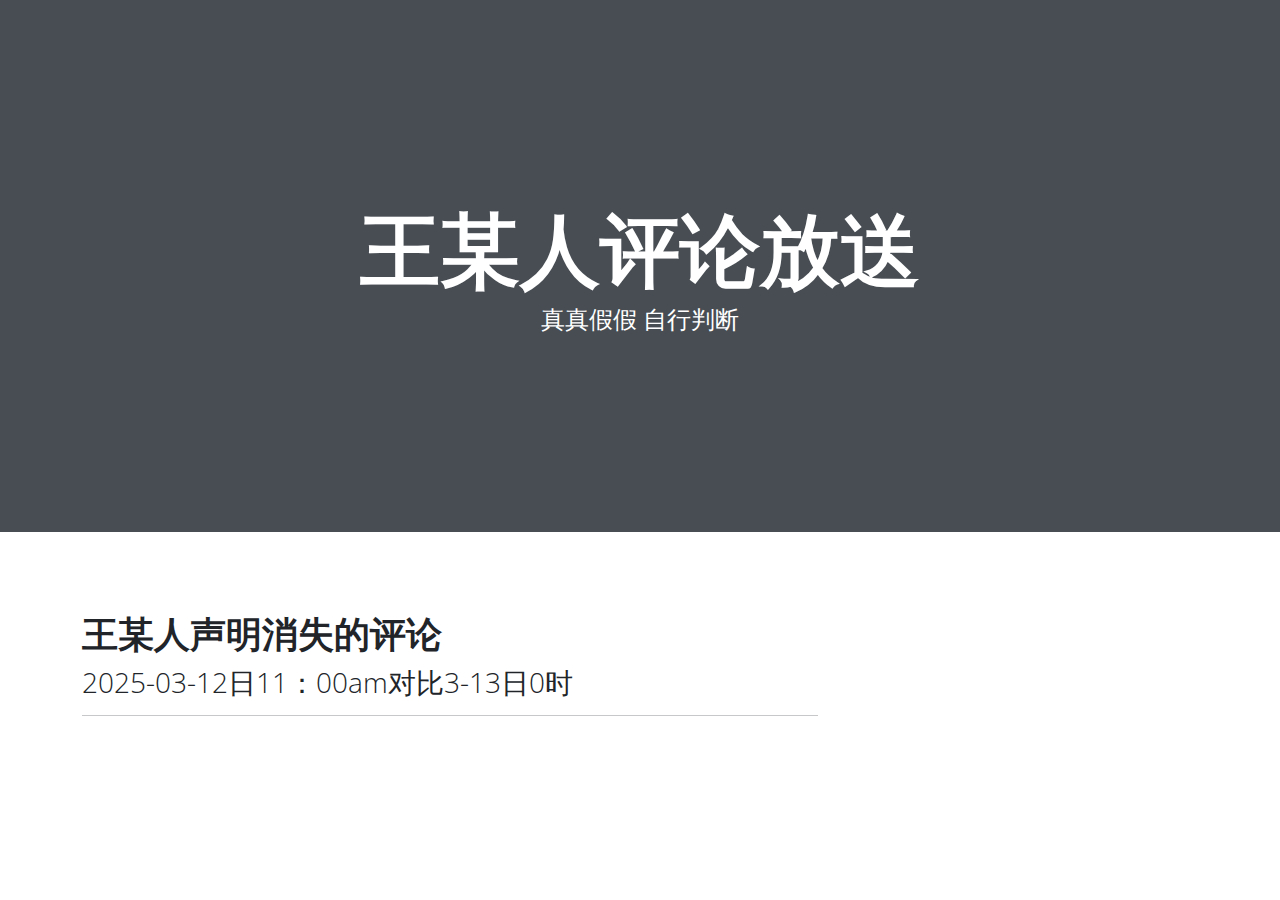
==== index.html @ 5e93373f "Add files via upload" ====
<!DOCTYPE html>
<html data-bs-theme="light" lang="en">

<head>
    <meta charset="utf-8">
    <meta name="viewport" content="width=device-width, initial-scale=1.0, shrink-to-fit=no">
    <title>Home - Brand</title>
    <link rel="stylesheet" href="assets/bootstrap/css/bootstrap.min.css">
    <link rel="stylesheet" href="assets/css/Lora.css">
    <link rel="stylesheet" href="assets/css/Open%20Sans.css">
    <link rel="stylesheet" href="assets/fonts/font-awesome.min.css">
</head>

<body>
<!--    <nav class="navbar navbar-expand-lg fixed-top" id="mainNav">-->
<!--        <div class="container"><a class="navbar-brand" href="index.html"></a><button data-bs-toggle="collapse" data-bs-target="#navbarResponsive" class="navbar-toggler" aria-controls="navbarResponsive" aria-expanded="false" aria-label="Toggle navigation"><i class="fa fa-bars"></i></button>-->
<!--            <div class="collapse navbar-collapse" id="navbarResponsive">-->
<!--                <ul class="navbar-nav ms-auto">-->
<!--                    <li class="nav-item"><a class="nav-link" href="/index.html"></a></li>-->
<!--                    <li class="nav-item"><a class="nav-link" href="/about.html"></a></li>-->
<!--                    <li class="nav-item"><a class="nav-link" href="/contact.html"></a></li>-->
<!--                    <li class="nav-item"><a class="nav-link" href="/post.html"></a></li>-->
<!--                </ul>-->
<!--            </div>-->
<!--        </div>-->
<!--    </nav>-->
    <header class="masthead" style="background-image:url('');">
        <div class="overlay"></div>
        <div class="container">
            <div class="row">
                <div class="col-md-10 col-lg-8 mx-auto position-relative">
                    <div class="site-heading">
                        <h1>王某人评论放送</h1><span class="subheading">真真假假 自行判断</span>
                    </div>
                </div>
            </div>
        </div>
    </header>
    <div class="container">
        <div class="row">
            <div class="col-md-10 col-lg-8">
                <div class="post-preview"><a href="./hasremoved.html">
                        <h2 class="post-title">王某人声明消失的评论</h2>
                        <h3 class="post-subtitle">2025-03-12日11：00am对比3-13日0时</h3>
                    </a></div>
                <hr>
  <!--              <div class="post-preview"><a href="./there.html">
                        <h2 class="post-title">王某人声明留存的评论</h2>
                        <h3 class="post-subtitle">2025-03-12日11：00am对比3-13日0时</h3>
                    </a></div>
                <hr>
                <div class="post-preview"><a href="./2025-03-12.html">
                        <h2 class="post-title">王某人声明评论区2025-03-12日11时存档<br><br></h2>
                        <h3 class="post-subtitle"></h3>
                    </a></div>
                <hr>
                <div class="post-preview"><a href="./2025_3_13_0_0.html">
                        <h2 class="post-title">王某人声明评论区2025-03-13日0时存档<br><br></h2>
                        <h3 class="post-subtitle"></h3>
                    </a></div>
                <hr>
				-->
            </div>
        </div>
    </div>
    <footer>
        <div class="container">
            <div class="row">
                <div class="col-md-10 col-lg-8 mx-auto">
                    <p class="text-muted copyright" style="margin: 0;"></p>
                </div>
            </div>
        </div>
    </footer>
    <script src="assets/bootstrap/js/bootstrap.min.js"></script>
    <script src="assets/js/clean-blog.js"></script>
</body>

</html>
---- assets/css/Lora.css ----
@font-face {
	font-family: 'Lora';
	src: url(../../assets/fonts/Lora-ea2f15fc76f4672fdc5694eb12962fe0.woff2) format('woff2');
	font-weight: 400;
	font-style: italic;
	font-display: swap;
	unicode-range: U+0460-052F, U+1C80-1C8A, U+20B4, U+2DE0-2DFF, U+A640-A69F, U+FE2E-FE2F;
}

@font-face {
	font-family: 'Lora';
	src: url(../../assets/fonts/Lora-cb33b71a9abf86b7de3d083a04eb397a.woff2) format('woff2');
	font-weight: 400;
	font-style: italic;
	font-display: swap;
	unicode-range: U+0301, U+0400-045F, U+0490-0491, U+04B0-04B1, U+2116;
}

@font-face {
	font-family: 'Lora';
	src: url(../../assets/fonts/Lora-267fdfec67ac6cbd1489e616e8f21332.woff2) format('woff2');
	font-weight: 400;
	font-style: italic;
	font-display: swap;
	unicode-range: U+0302-0303, U+0305, U+0307-0308, U+0310, U+0312, U+0315, U+031A, U+0326-0327, U+032C, U+032F-0330, U+0332-0333, U+0338, U+033A, U+0346, U+034D, U+0391-03A1, U+03A3-03A9, U+03B1-03C9, U+03D1, U+03D5-03D6, U+03F0-03F1, U+03F4-03F5, U+2016-2017, U+2034-2038, U+203C, U+2040, U+2043, U+2047, U+2050, U+2057, U+205F, U+2070-2071, U+2074-208E, U+2090-209C, U+20D0-20DC, U+20E1, U+20E5-20EF, U+2100-2112, U+2114-2115, U+2117-2121, U+2123-214F, U+2190, U+2192, U+2194-21AE, U+21B0-21E5, U+21F1-21F2, U+21F4-2211, U+2213-2214, U+2216-22FF, U+2308-230B, U+2310, U+2319, U+231C-2321, U+2336-237A, U+237C, U+2395, U+239B-23B7, U+23D0, U+23DC-23E1, U+2474-2475, U+25AF, U+25B3, U+25B7, U+25BD, U+25C1, U+25CA, U+25CC, U+25FB, U+266D-266F, U+27C0-27FF, U+2900-2AFF, U+2B0E-2B11, U+2B30-2B4C, U+2BFE, U+3030, U+FF5B, U+FF5D, U+1D400-1D7FF, U+1EE00-1EEFF;
}

@font-face {
	font-family: 'Lora';
	src: url(../../assets/fonts/Lora-3aef185362c89519bac510c0a935184e.woff2) format('woff2');
	font-weight: 400;
	font-style: italic;
	font-display: swap;
	unicode-range: U+0001-000C, U+000E-001F, U+007F-009F, U+20DD-20E0, U+20E2-20E4, U+2150-218F, U+2190, U+2192, U+2194-2199, U+21AF, U+21E6-21F0, U+21F3, U+2218-2219, U+2299, U+22C4-22C6, U+2300-243F, U+2440-244A, U+2460-24FF, U+25A0-27BF, U+2800-28FF, U+2921-2922, U+2981, U+29BF, U+29EB, U+2B00-2BFF, U+4DC0-4DFF, U+FFF9-FFFB, U+10140-1018E, U+10190-1019C, U+101A0, U+101D0-101FD, U+102E0-102FB, U+10E60-10E7E, U+1D2C0-1D2D3, U+1D2E0-1D37F, U+1F000-1F0FF, U+1F100-1F1AD, U+1F1E6-1F1FF, U+1F30D-1F30F, U+1F315, U+1F31C, U+1F31E, U+1F320-1F32C, U+1F336, U+1F378, U+1F37D, U+1F382, U+1F393-1F39F, U+1F3A7-1F3A8, U+1F3AC-1F3AF, U+1F3C2, U+1F3C4-1F3C6, U+1F3CA-1F3CE, U+1F3D4-1F3E0, U+1F3ED, U+1F3F1-1F3F3, U+1F3F5-1F3F7, U+1F408, U+1F415, U+1F41F, U+1F426, U+1F43F, U+1F441-1F442, U+1F444, U+1F446-1F449, U+1F44C-1F44E, U+1F453, U+1F46A, U+1F47D, U+1F4A3, U+1F4B0, U+1F4B3, U+1F4B9, U+1F4BB, U+1F4BF, U+1F4C8-1F4CB, U+1F4D6, U+1F4DA, U+1F4DF, U+1F4E3-1F4E6, U+1F4EA-1F4ED, U+1F4F7, U+1F4F9-1F4FB, U+1F4FD-1F4FE, U+1F503, U+1F507-1F50B, U+1F50D, U+1F512-1F513, U+1F53E-1F54A, U+1F54F-1F5FA, U+1F610, U+1F650-1F67F, U+1F687, U+1F68D, U+1F691, U+1F694, U+1F698, U+1F6AD, U+1F6B2, U+1F6B9-1F6BA, U+1F6BC, U+1F6C6-1F6CF, U+1F6D3-1F6D7, U+1F6E0-1F6EA, U+1F6F0-1F6F3, U+1F6F7-1F6FC, U+1F700-1F7FF, U+1F800-1F80B, U+1F810-1F847, U+1F850-1F859, U+1F860-1F887, U+1F890-1F8AD, U+1F8B0-1F8BB, U+1F8C0-1F8C1, U+1F900-1F90B, U+1F93B, U+1F946, U+1F984, U+1F996, U+1F9E9, U+1FA00-1FA6F, U+1FA70-1FA7C, U+1FA80-1FA89, U+1FA8F-1FAC6, U+1FACE-1FADC, U+1FADF-1FAE9, U+1FAF0-1FAF8, U+1FB00-1FBFF;
}

@font-face {
	font-family: 'Lora';
	src: url(../../assets/fonts/Lora-f9640bea19f9d3f92d533cfc4843503a.woff2) format('woff2');
	font-weight: 400;
	font-style: italic;
	font-display: swap;
	unicode-range: U+0102-0103, U+0110-0111, U+0128-0129, U+0168-0169, U+01A0-01A1, U+01AF-01B0, U+0300-0301, U+0303-0304, U+0308-0309, U+0323, U+0329, U+1EA0-1EF9, U+20AB;
}

@font-face {
	font-family: 'Lora';
	src: url(../../assets/fonts/Lora-28de9fecfd8057695bc2c745bdec87e8.woff2) format('woff2');
	font-weight: 400;
	font-style: italic;
	font-display: swap;
	unicode-range: U+0100-02BA, U+02BD-02C5, U+02C7-02CC, U+02CE-02D7, U+02DD-02FF, U+0304, U+0308, U+0329, U+1D00-1DBF, U+1E00-1E9F, U+1EF2-1EFF, U+2020, U+20A0-20AB, U+20AD-20C0, U+2113, U+2C60-2C7F, U+A720-A7FF;
}

@font-face {
	font-family: 'Lora';
	src: url(../../assets/fonts/Lora-949b09c1a87c35c5c4b1c8da98639f54.woff2) format('woff2');
	font-weight: 400;
	font-style: italic;
	font-display: swap;
	unicode-range: U+0000-00FF, U+0131, U+0152-0153, U+02BB-02BC, U+02C6, U+02DA, U+02DC, U+0304, U+0308, U+0329, U+2000-206F, U+20AC, U+2122, U+2191, U+2193, U+2212, U+2215, U+FEFF, U+FFFD;
}

@font-face {
	font-family: 'Lora';
	src: url(../../assets/fonts/Lora-ea2f15fc76f4672fdc5694eb12962fe0.woff2) format('woff2');
	font-weight: 700;
	font-style: italic;
	font-display: swap;
	unicode-range: U+0460-052F, U+1C80-1C8A, U+20B4, U+2DE0-2DFF, U+A640-A69F, U+FE2E-FE2F;
}

@font-face {
	font-family: 'Lora';
	src: url(../../assets/fonts/Lora-cb33b71a9abf86b7de3d083a04eb397a.woff2) format('woff2');
	font-weight: 700;
	font-style: italic;
	font-display: swap;
	unicode-range: U+0301, U+0400-045F, U+0490-0491, U+04B0-04B1, U+2116;
}

@font-face {
	font-family: 'Lora';
	src: url(../../assets/fonts/Lora-267fdfec67ac6cbd1489e616e8f21332.woff2) format('woff2');
	font-weight: 700;
	font-style: italic;
	font-display: swap;
	unicode-range: U+0302-0303, U+0305, U+0307-0308, U+0310, U+0312, U+0315, U+031A, U+0326-0327, U+032C, U+032F-0330, U+0332-0333, U+0338, U+033A, U+0346, U+034D, U+0391-03A1, U+03A3-03A9, U+03B1-03C9, U+03D1, U+03D5-03D6, U+03F0-03F1, U+03F4-03F5, U+2016-2017, U+2034-2038, U+203C, U+2040, U+2043, U+2047, U+2050, U+2057, U+205F, U+2070-2071, U+2074-208E, U+2090-209C, U+20D0-20DC, U+20E1, U+20E5-20EF, U+2100-2112, U+2114-2115, U+2117-2121, U+2123-214F, U+2190, U+2192, U+2194-21AE, U+21B0-21E5, U+21F1-21F2, U+21F4-2211, U+2213-2214, U+2216-22FF, U+2308-230B, U+2310, U+2319, U+231C-2321, U+2336-237A, U+237C, U+2395, U+239B-23B7, U+23D0, U+23DC-23E1, U+2474-2475, U+25AF, U+25B3, U+25B7, U+25BD, U+25C1, U+25CA, U+25CC, U+25FB, U+266D-266F, U+27C0-27FF, U+2900-2AFF, U+2B0E-2B11, U+2B30-2B4C, U+2BFE, U+3030, U+FF5B, U+FF5D, U+1D400-1D7FF, U+1EE00-1EEFF;
}

@font-face {
	font-family: 'Lora';
	src: url(../../assets/fonts/Lora-3aef185362c89519bac510c0a935184e.woff2) format('woff2');
	font-weight: 700;
	font-style: italic;
	font-display: swap;
	unicode-range: U+0001-000C, U+000E-001F, U+007F-009F, U+20DD-20E0, U+20E2-20E4, U+2150-218F, U+2190, U+2192, U+2194-2199, U+21AF, U+21E6-21F0, U+21F3, U+2218-2219, U+2299, U+22C4-22C6, U+2300-243F, U+2440-244A, U+2460-24FF, U+25A0-27BF, U+2800-28FF, U+2921-2922, U+2981, U+29BF, U+29EB, U+2B00-2BFF, U+4DC0-4DFF, U+FFF9-FFFB, U+10140-1018E, U+10190-1019C, U+101A0, U+101D0-101FD, U+102E0-102FB, U+10E60-10E7E, U+1D2C0-1D2D3, U+1D2E0-1D37F, U+1F000-1F0FF, U+1F100-1F1AD, U+1F1E6-1F1FF, U+1F30D-1F30F, U+1F315, U+1F31C, U+1F31E, U+1F320-1F32C, U+1F336, U+1F378, U+1F37D, U+1F382, U+1F393-1F39F, U+1F3A7-1F3A8, U+1F3AC-1F3AF, U+1F3C2, U+1F3C4-1F3C6, U+1F3CA-1F3CE, U+1F3D4-1F3E0, U+1F3ED, U+1F3F1-1F3F3, U+1F3F5-1F3F7, U+1F408, U+1F415, U+1F41F, U+1F426, U+1F43F, U+1F441-1F442, U+1F444, U+1F446-1F449, U+1F44C-1F44E, U+1F453, U+1F46A, U+1F47D, U+1F4A3, U+1F4B0, U+1F4B3, U+1F4B9, U+1F4BB, U+1F4BF, U+1F4C8-1F4CB, U+1F4D6, U+1F4DA, U+1F4DF, U+1F4E3-1F4E6, U+1F4EA-1F4ED, U+1F4F7, U+1F4F9-1F4FB, U+1F4FD-1F4FE, U+1F503, U+1F507-1F50B, U+1F50D, U+1F512-1F513, U+1F53E-1F54A, U+1F54F-1F5FA, U+1F610, U+1F650-1F67F, U+1F687, U+1F68D, U+1F691, U+1F694, U+1F698, U+1F6AD, U+1F6B2, U+1F6B9-1F6BA, U+1F6BC, U+1F6C6-1F6CF, U+1F6D3-1F6D7, U+1F6E0-1F6EA, U+1F6F0-1F6F3, U+1F6F7-1F6FC, U+1F700-1F7FF, U+1F800-1F80B, U+1F810-1F847, U+1F850-1F859, U+1F860-1F887, U+1F890-1F8AD, U+1F8B0-1F8BB, U+1F8C0-1F8C1, U+1F900-1F90B, U+1F93B, U+1F946, U+1F984, U+1F996, U+1F9E9, U+1FA00-1FA6F, U+1FA70-1FA7C, U+1FA80-1FA89, U+1FA8F-1FAC6, U+1FACE-1FADC, U+1FADF-1FAE9, U+1FAF0-1FAF8, U+1FB00-1FBFF;
}

@font-face {
	font-family: 'Lora';
	src: url(../../assets/fonts/Lora-f9640bea19f9d3f92d533cfc4843503a.woff2) format('woff2');
	font-weight: 700;
	font-style: italic;
	font-display: swap;
	unicode-range: U+0102-0103, U+0110-0111, U+0128-0129, U+0168-0169, U+01A0-01A1, U+01AF-01B0, U+0300-0301, U+0303-0304, U+0308-0309, U+0323, U+0329, U+1EA0-1EF9, U+20AB;
}

@font-face {
	font-family: 'Lora';
	src: url(../../assets/fonts/Lora-28de9fecfd8057695bc2c745bdec87e8.woff2) format('woff2');
	font-weight: 700;
	font-style: italic;
	font-display: swap;
	unicode-range: U+0100-02BA, U+02BD-02C5, U+02C7-02CC, U+02CE-02D7, U+02DD-02FF, U+0304, U+0308, U+0329, U+1D00-1DBF, U+1E00-1E9F, U+1EF2-1EFF, U+2020, U+20A0-20AB, U+20AD-20C0, U+2113, U+2C60-2C7F, U+A720-A7FF;
}

@font-face {
	font-family: 'Lora';
	src: url(../../assets/fonts/Lora-949b09c1a87c35c5c4b1c8da98639f54.woff2) format('woff2');
	font-weight: 700;
	font-style: italic;
	font-display: swap;
	unicode-range: U+0000-00FF, U+0131, U+0152-0153, U+02BB-02BC, U+02C6, U+02DA, U+02DC, U+0304, U+0308, U+0329, U+2000-206F, U+20AC, U+2122, U+2191, U+2193, U+2212, U+2215, U+FEFF, U+FFFD;
}

@font-face {
	font-family: 'Lora';
	src: url(../../assets/fonts/Lora-069e868535b29b8c75e2d1509e0a2b53.woff2) format('woff2');
	font-weight: 400;
	font-style: normal;
	font-display: swap;
	unicode-range: U+0460-052F, U+1C80-1C8A, U+20B4, U+2DE0-2DFF, U+A640-A69F, U+FE2E-FE2F;
}

@font-face {
	font-family: 'Lora';
	src: url(../../assets/fonts/Lora-fb7f157da095da421a14f542733a7ce5.woff2) format('woff2');
	font-weight: 400;
	font-style: normal;
	font-display: swap;
	unicode-range: U+0301, U+0400-045F, U+0490-0491, U+04B0-04B1, U+2116;
}

@font-face {
	font-family: 'Lora';
	src: url(../../assets/fonts/Lora-9dc6be6822c1687f760bd5c960bdae6b.woff2) format('woff2');
	font-weight: 400;
	font-style: normal;
	font-display: swap;
	unicode-range: U+0302-0303, U+0305, U+0307-0308, U+0310, U+0312, U+0315, U+031A, U+0326-0327, U+032C, U+032F-0330, U+0332-0333, U+0338, U+033A, U+0346, U+034D, U+0391-03A1, U+03A3-03A9, U+03B1-03C9, U+03D1, U+03D5-03D6, U+03F0-03F1, U+03F4-03F5, U+2016-2017, U+2034-2038, U+203C, U+2040, U+2043, U+2047, U+2050, U+2057, U+205F, U+2070-2071, U+2074-208E, U+2090-209C, U+20D0-20DC, U+20E1, U+20E5-20EF, U+2100-2112, U+2114-2115, U+2117-2121, U+2123-214F, U+2190, U+2192, U+2194-21AE, U+21B0-21E5, U+21F1-21F2, U+21F4-2211, U+2213-2214, U+2216-22FF, U+2308-230B, U+2310, U+2319, U+231C-2321, U+2336-237A, U+237C, U+2395, U+239B-23B7, U+23D0, U+23DC-23E1, U+2474-2475, U+25AF, U+25B3, U+25B7, U+25BD, U+25C1, U+25CA, U+25CC, U+25FB, U+266D-266F, U+27C0-27FF, U+2900-2AFF, U+2B0E-2B11, U+2B30-2B4C, U+2BFE, U+3030, U+FF5B, U+FF5D, U+1D400-1D7FF, U+1EE00-1EEFF;
}

@font-face {
	font-family: 'Lora';
	src: url(../../assets/fonts/Lora-8b950d0b57c9348f287e824bb1c94c0c.woff2) format('woff2');
	font-weight: 400;
	font-style: normal;
	font-display: swap;
	unicode-range: U+0001-000C, U+000E-001F, U+007F-009F, U+20DD-20E0, U+20E2-20E4, U+2150-218F, U+2190, U+2192, U+2194-2199, U+21AF, U+21E6-21F0, U+21F3, U+2218-2219, U+2299, U+22C4-22C6, U+2300-243F, U+2440-244A, U+2460-24FF, U+25A0-27BF, U+2800-28FF, U+2921-2922, U+2981, U+29BF, U+29EB, U+2B00-2BFF, U+4DC0-4DFF, U+FFF9-FFFB, U+10140-1018E, U+10190-1019C, U+101A0, U+101D0-101FD, U+102E0-102FB, U+10E60-10E7E, U+1D2C0-1D2D3, U+1D2E0-1D37F, U+1F000-1F0FF, U+1F100-1F1AD, U+1F1E6-1F1FF, U+1F30D-1F30F, U+1F315, U+1F31C, U+1F31E, U+1F320-1F32C, U+1F336, U+1F378, U+1F37D, U+1F382, U+1F393-1F39F, U+1F3A7-1F3A8, U+1F3AC-1F3AF, U+1F3C2, U+1F3C4-1F3C6, U+1F3CA-1F3CE, U+1F3D4-1F3E0, U+1F3ED, U+1F3F1-1F3F3, U+1F3F5-1F3F7, U+1F408, U+1F415, U+1F41F, U+1F426, U+1F43F, U+1F441-1F442, U+1F444, U+1F446-1F449, U+1F44C-1F44E, U+1F453, U+1F46A, U+1F47D, U+1F4A3, U+1F4B0, U+1F4B3, U+1F4B9, U+1F4BB, U+1F4BF, U+1F4C8-1F4CB, U+1F4D6, U+1F4DA, U+1F4DF, U+1F4E3-1F4E6, U+1F4EA-1F4ED, U+1F4F7, U+1F4F9-1F4FB, U+1F4FD-1F4FE, U+1F503, U+1F507-1F50B, U+1F50D, U+1F512-1F513, U+1F53E-1F54A, U+1F54F-1F5FA, U+1F610, U+1F650-1F67F, U+1F687, U+1F68D, U+1F691, U+1F694, U+1F698, U+1F6AD, U+1F6B2, U+1F6B9-1F6BA, U+1F6BC, U+1F6C6-1F6CF, U+1F6D3-1F6D7, U+1F6E0-1F6EA, U+1F6F0-1F6F3, U+1F6F7-1F6FC, U+1F700-1F7FF, U+1F800-1F80B, U+1F810-1F847, U+1F850-1F859, U+1F860-1F887, U+1F890-1F8AD, U+1F8B0-1F8BB, U+1F8C0-1F8C1, U+1F900-1F90B, U+1F93B, U+1F946, U+1F984, U+1F996, U+1F9E9, U+1FA00-1FA6F, U+1FA70-1FA7C, U+1FA80-1FA89, U+1FA8F-1FAC6, U+1FACE-1FADC, U+1FADF-1FAE9, U+1FAF0-1FAF8, U+1FB00-1FBFF;
}

@font-face {
	font-family: 'Lora';
	src: url(../../assets/fonts/Lora-e6751f3a9f00ca5d2005c39cdd06ade3.woff2) format('woff2');
	font-weight: 400;
	font-style: normal;
	font-display: swap;
	unicode-range: U+0102-0103, U+0110-0111, U+0128-0129, U+0168-0169, U+01A0-01A1, U+01AF-01B0, U+0300-0301, U+0303-0304, U+0308-0309, U+0323, U+0329, U+1EA0-1EF9, U+20AB;
}

@font-face {
	font-family: 'Lora';
	src: url(../../assets/fonts/Lora-c80641fb25cec35fe183b28438fe8080.woff2) format('woff2');
	font-weight: 400;
	font-style: normal;
	font-display: swap;
	unicode-range: U+0100-02BA, U+02BD-02C5, U+02C7-02CC, U+02CE-02D7, U+02DD-02FF, U+0304, U+0308, U+0329, U+1D00-1DBF, U+1E00-1E9F, U+1EF2-1EFF, U+2020, U+20A0-20AB, U+20AD-20C0, U+2113, U+2C60-2C7F, U+A720-A7FF;
}

@font-face {
	font-family: 'Lora';
	src: url(../../assets/fonts/Lora-f37c495295ce73ffbcf2527b37e75e14.woff2) format('woff2');
	font-weight: 400;
	font-style: normal;
	font-display: swap;
	unicode-range: U+0000-00FF, U+0131, U+0152-0153, U+02BB-02BC, U+02C6, U+02DA, U+02DC, U+0304, U+0308, U+0329, U+2000-206F, U+20AC, U+2122, U+2191, U+2193, U+2212, U+2215, U+FEFF, U+FFFD;
}

@font-face {
	font-family: 'Lora';
	src: url(../../assets/fonts/Lora-069e868535b29b8c75e2d1509e0a2b53.woff2) format('woff2');
	font-weight: 700;
	font-style: normal;
	font-display: swap;
	unicode-range: U+0460-052F, U+1C80-1C8A, U+20B4, U+2DE0-2DFF, U+A640-A69F, U+FE2E-FE2F;
}

@font-face {
	font-family: 'Lora';
	src: url(../../assets/fonts/Lora-fb7f157da095da421a14f542733a7ce5.woff2) format('woff2');
	font-weight: 700;
	font-style: normal;
	font-display: swap;
	unicode-range: U+0301, U+0400-045F, U+0490-0491, U+04B0-04B1, U+2116;
}

@font-face {
	font-family: 'Lora';
	src: url(../../assets/fonts/Lora-9dc6be6822c1687f760bd5c960bdae6b.woff2) format('woff2');
	font-weight: 700;
	font-style: normal;
	font-display: swap;
	unicode-range: U+0302-0303, U+0305, U+0307-0308, U+0310, U+0312, U+0315, U+031A, U+0326-0327, U+032C, U+032F-0330, U+0332-0333, U+0338, U+033A, U+0346, U+034D, U+0391-03A1, U+03A3-03A9, U+03B1-03C9, U+03D1, U+03D5-03D6, U+03F0-03F1, U+03F4-03F5, U+2016-2017, U+2034-2038, U+203C, U+2040, U+2043, U+2047, U+2050, U+2057, U+205F, U+2070-2071, U+2074-208E, U+2090-209C, U+20D0-20DC, U+20E1, U+20E5-20EF, U+2100-2112, U+2114-2115, U+2117-2121, U+2123-214F, U+2190, U+2192, U+2194-21AE, U+21B0-21E5, U+21F1-21F2, U+21F4-2211, U+2213-2214, U+2216-22FF, U+2308-230B, U+2310, U+2319, U+231C-2321, U+2336-237A, U+237C, U+2395, U+239B-23B7, U+23D0, U+23DC-23E1, U+2474-2475, U+25AF, U+25B3, U+25B7, U+25BD, U+25C1, U+25CA, U+25CC, U+25FB, U+266D-266F, U+27C0-27FF, U+2900-2AFF, U+2B0E-2B11, U+2B30-2B4C, U+2BFE, U+3030, U+FF5B, U+FF5D, U+1D400-1D7FF, U+1EE00-1EEFF;
}

@font-face {
	font-family: 'Lora';
	src: url(../../assets/fonts/Lora-8b950d0b57c9348f287e824bb1c94c0c.woff2) format('woff2');
	font-weight: 700;
	font-style: normal;
	font-display: swap;
	unicode-range: U+0001-000C, U+000E-001F, U+007F-009F, U+20DD-20E0, U+20E2-20E4, U+2150-218F, U+2190, U+2192, U+2194-2199, U+21AF, U+21E6-21F0, U+21F3, U+2218-2219, U+2299, U+22C4-22C6, U+2300-243F, U+2440-244A, U+2460-24FF, U+25A0-27BF, U+2800-28FF, U+2921-2922, U+2981, U+29BF, U+29EB, U+2B00-2BFF, U+4DC0-4DFF, U+FFF9-FFFB, U+10140-1018E, U+10190-1019C, U+101A0, U+101D0-101FD, U+102E0-102FB, U+10E60-10E7E, U+1D2C0-1D2D3, U+1D2E0-1D37F, U+1F000-1F0FF, U+1F100-1F1AD, U+1F1E6-1F1FF, U+1F30D-1F30F, U+1F315, U+1F31C, U+1F31E, U+1F320-1F32C, U+1F336, U+1F378, U+1F37D, U+1F382, U+1F393-1F39F, U+1F3A7-1F3A8, U+1F3AC-1F3AF, U+1F3C2, U+1F3C4-1F3C6, U+1F3CA-1F3CE, U+1F3D4-1F3E0, U+1F3ED, U+1F3F1-1F3F3, U+1F3F5-1F3F7, U+1F408, U+1F415, U+1F41F, U+1F426, U+1F43F, U+1F441-1F442, U+1F444, U+1F446-1F449, U+1F44C-1F44E, U+1F453, U+1F46A, U+1F47D, U+1F4A3, U+1F4B0, U+1F4B3, U+1F4B9, U+1F4BB, U+1F4BF, U+1F4C8-1F4CB, U+1F4D6, U+1F4DA, U+1F4DF, U+1F4E3-1F4E6, U+1F4EA-1F4ED, U+1F4F7, U+1F4F9-1F4FB, U+1F4FD-1F4FE, U+1F503, U+1F507-1F50B, U+1F50D, U+1F512-1F513, U+1F53E-1F54A, U+1F54F-1F5FA, U+1F610, U+1F650-1F67F, U+1F687, U+1F68D, U+1F691, U+1F694, U+1F698, U+1F6AD, U+1F6B2, U+1F6B9-1F6BA, U+1F6BC, U+1F6C6-1F6CF, U+1F6D3-1F6D7, U+1F6E0-1F6EA, U+1F6F0-1F6F3, U+1F6F7-1F6FC, U+1F700-1F7FF, U+1F800-1F80B, U+1F810-1F847, U+1F850-1F859, U+1F860-1F887, U+1F890-1F8AD, U+1F8B0-1F8BB, U+1F8C0-1F8C1, U+1F900-1F90B, U+1F93B, U+1F946, U+1F984, U+1F996, U+1F9E9, U+1FA00-1FA6F, U+1FA70-1FA7C, U+1FA80-1FA89, U+1FA8F-1FAC6, U+1FACE-1FADC, U+1FADF-1FAE9, U+1FAF0-1FAF8, U+1FB00-1FBFF;
}

@font-face {
	font-family: 'Lora';
	src: url(../../assets/fonts/Lora-e6751f3a9f00ca5d2005c39cdd06ade3.woff2) format('woff2');
	font-weight: 700;
	font-style: normal;
	font-display: swap;
	unicode-range: U+0102-0103, U+0110-0111, U+0128-0129, U+0168-0169, U+01A0-01A1, U+01AF-01B0, U+0300-0301, U+0303-0304, U+0308-0309, U+0323, U+0329, U+1EA0-1EF9, U+20AB;
}

@font-face {
	font-family: 'Lora';
	src: url(../../assets/fonts/Lora-c80641fb25cec35fe183b28438fe8080.woff2) format('woff2');
	font-weight: 700;
	font-style: normal;
	font-display: swap;
	unicode-range: U+0100-02BA, U+02BD-02C5, U+02C7-02CC, U+02CE-02D7, U+02DD-02FF, U+0304, U+0308, U+0329, U+1D00-1DBF, U+1E00-1E9F, U+1EF2-1EFF, U+2020, U+20A0-20AB, U+20AD-20C0, U+2113, U+2C60-2C7F, U+A720-A7FF;
}

@font-face {
	font-family: 'Lora';
	src: url(../../assets/fonts/Lora-f37c495295ce73ffbcf2527b37e75e14.woff2) format('woff2');
	font-weight: 700;
	font-style: normal;
	font-display: swap;
	unicode-range: U+0000-00FF, U+0131, U+0152-0153, U+02BB-02BC, U+02C6, U+02DA, U+02DC, U+0304, U+0308, U+0329, U+2000-206F, U+20AC, U+2122, U+2191, U+2193, U+2212, U+2215, U+FEFF, U+FFFD;
}
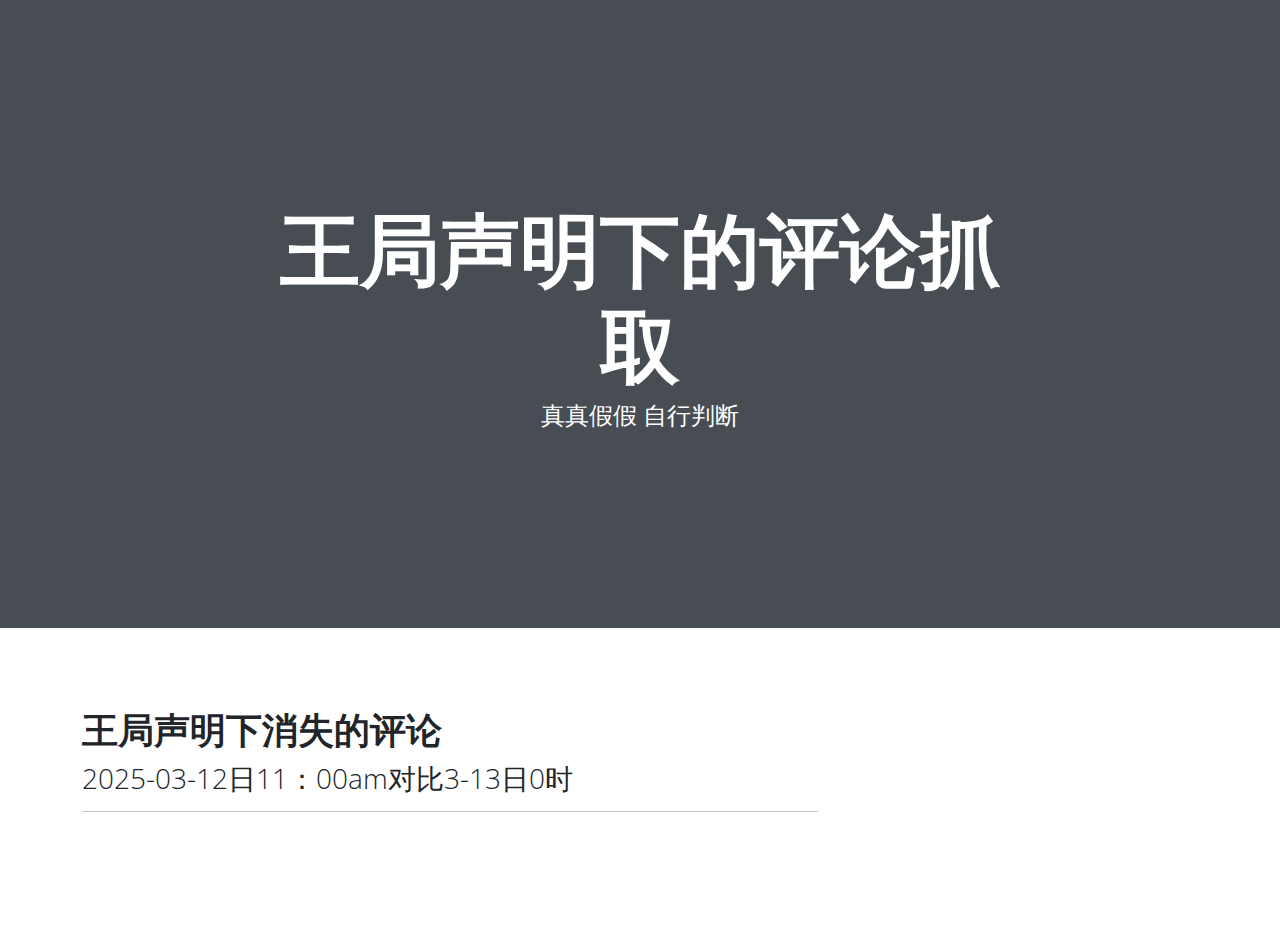
==== commit b8946cab: "Add files via upload" ====
--- a/index.html
+++ b/index.html
@@ -30,7 +30,7 @@
             <div class="row">
                 <div class="col-md-10 col-lg-8 mx-auto position-relative">
                     <div class="site-heading">
-                        <h1>王某人评论放送</h1><span class="subheading">真真假假 自行判断</span>
+                        <h1>王局声明下的评论抓取</h1><span class="subheading">真真假假 自行判断</span>
                     </div>
                 </div>
             </div>
@@ -40,7 +40,7 @@
         <div class="row">
             <div class="col-md-10 col-lg-8">
                 <div class="post-preview"><a href="./hasremoved.html">
-                        <h2 class="post-title">王某人声明消失的评论</h2>
+                        <h2 class="post-title">王局声明下消失的评论</h2>
                         <h3 class="post-subtitle">2025-03-12日11：00am对比3-13日0时</h3>
                     </a></div>
                 <hr>
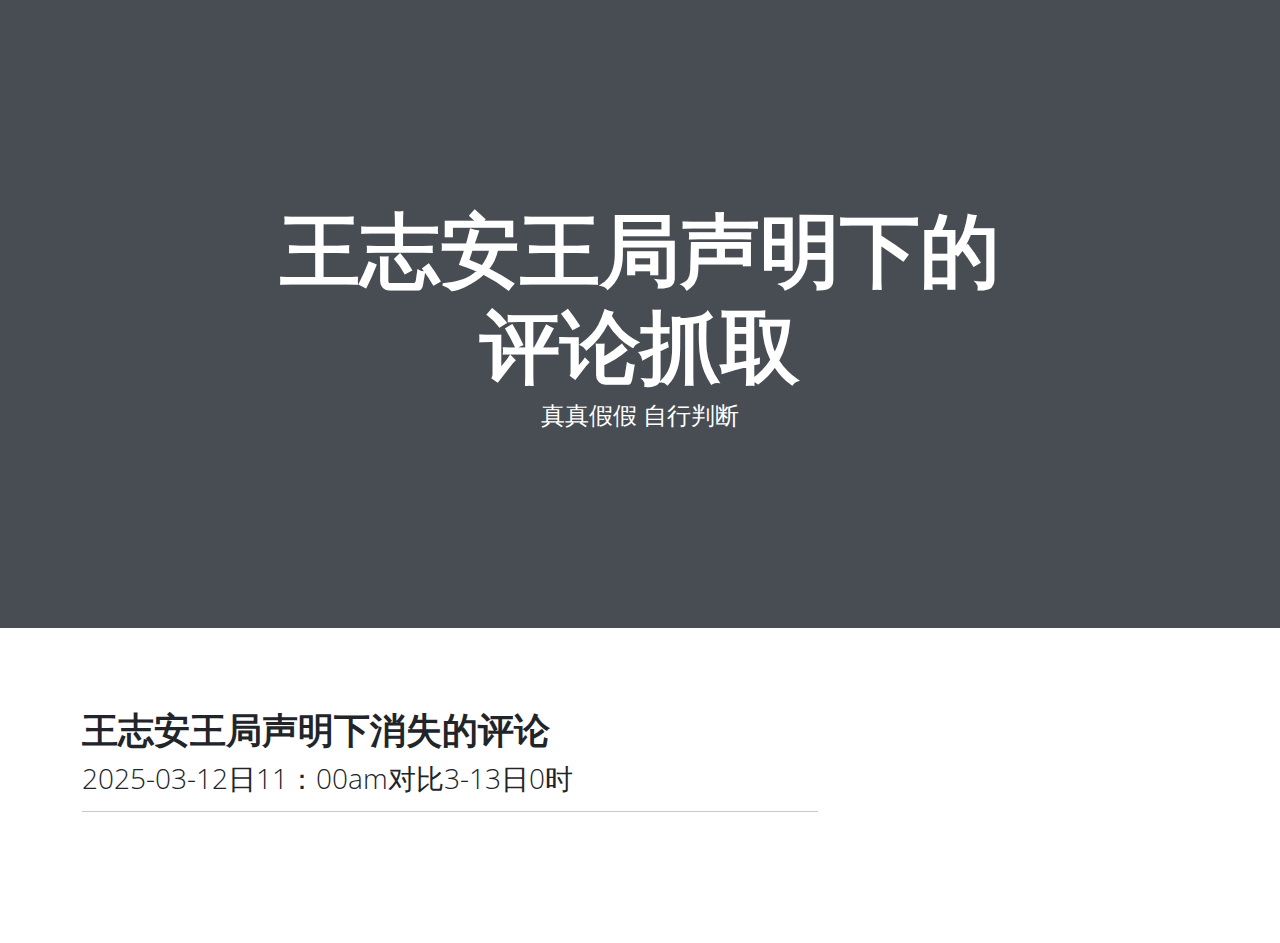
==== commit 5a70a468: "Add files via upload" ====
--- a/index.html
+++ b/index.html
@@ -30,7 +30,7 @@
             <div class="row">
                 <div class="col-md-10 col-lg-8 mx-auto position-relative">
                     <div class="site-heading">
-                        <h1>王局声明下的评论抓取</h1><span class="subheading">真真假假 自行判断</span>
+                        <h1>王志安王局声明下的评论抓取</h1><span class="subheading">真真假假 自行判断</span>
                     </div>
                 </div>
             </div>
@@ -40,7 +40,7 @@
         <div class="row">
             <div class="col-md-10 col-lg-8">
                 <div class="post-preview"><a href="./hasremoved.html">
-                        <h2 class="post-title">王局声明下消失的评论</h2>
+                        <h2 class="post-title">王志安王局声明下消失的评论</h2>
                         <h3 class="post-subtitle">2025-03-12日11：00am对比3-13日0时</h3>
                     </a></div>
                 <hr>
